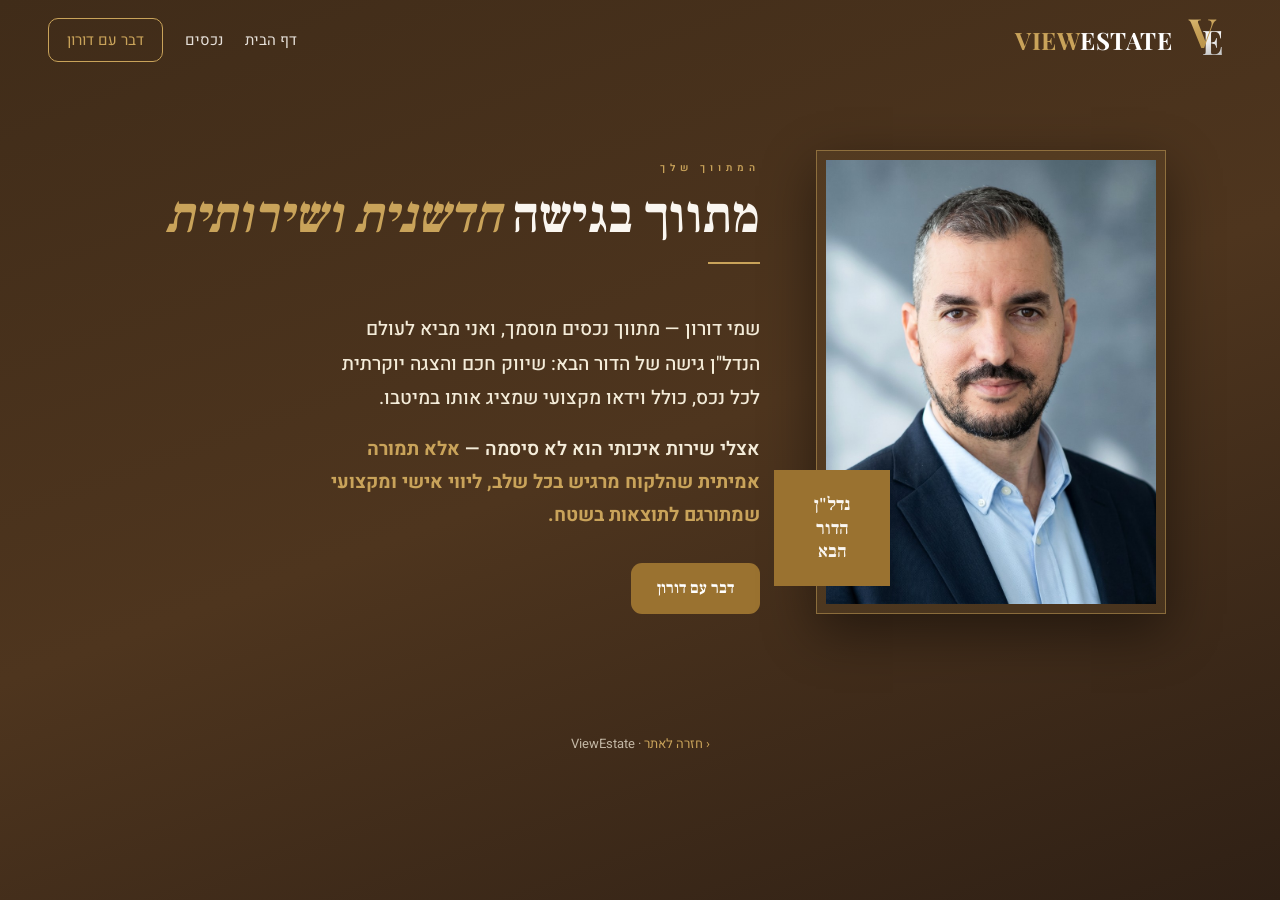
==== about.html @ c00131b1 "Move About to its own page (about.html); remove it from the homepage New standalone about.html in th" ====
<!DOCTYPE html>
<html lang="he" dir="rtl">
<head>
  <meta charset="UTF-8">
  <meta name="viewport" content="width=device-width, initial-scale=1.0">
  <title>אודות · דורון | ViewEstate</title>
  <meta name="description" content="דורון — מתווך נכסים מוסמך. גישת הדור הבא לנדל״ן: שיווק חכם, וידאו מקצועי והצגה יוקרתית לכל נכס.">
  <link rel="preconnect" href="https://fonts.googleapis.com">
  <link rel="preconnect" href="https://fonts.gstatic.com" crossorigin>
  <link href="https://fonts.googleapis.com/css2?family=Frank+Ruhl+Libre:wght@500;700;900&family=Heebo:wght@300;400;500;700&family=Playfair+Display:wght@700&display=swap" rel="stylesheet">
  <style>
    :root {
      --bg-dark: #1C1008; --gold: #9A7230; --gold-light: #C9A35A; --gold-pale: #E8D5A8;
      --text-light: #F4ECD9; --text-dim: rgba(244,236,217,.72);
      --serif: 'Frank Ruhl Libre','David',Georgia,serif; --sans: 'Heebo',Arial,sans-serif;
      --ease: cubic-bezier(0.25,0.46,0.45,0.94);
    }
    * { box-sizing: border-box; }
    body {
      margin: 0; font-family: var(--sans); color: var(--text-light);
      background: linear-gradient(160deg,#402C19 0%,#4E351E 50%,#2F2015 100%) fixed;
      min-height: 100vh; line-height: 1.6;
    }

    /* nav */
    .nav { display: flex; align-items: center; justify-content: space-between; padding: 18px 48px; }
    .nav__logo { display: flex; align-items: center; gap: 12px; text-decoration: none; }
    .nav__logo svg { height: 42px; width: auto; }
    .nav__logo .word { font-family: 'Playfair Display',serif; font-weight: 700; font-size: 24px; letter-spacing: .5px; color: #fff; }
    .nav__logo .word b { color: var(--gold-light); }
    .nav__right { display: flex; align-items: center; gap: 22px; }
    .nav__right a { color: rgba(248,244,238,.9); text-decoration: none; font-size: 15px; }
    .nav__right a:hover { color: var(--gold-light); }
    .nav__cta { border: 1.5px solid var(--gold-light); color: var(--gold-light) !important; border-radius: 10px; padding: 9px 18px; transition: background .3s var(--ease); }
    .nav__cta:hover { background: var(--gold-light); color: var(--bg-dark) !important; }

    /* about */
    .sec-about { padding: 70px 64px 90px; max-width: 1180px; margin: 0 auto; }
    .about-grid { display: grid; grid-template-columns: 350px 1fr; gap: 56px; align-items: stretch; }
    .about-visual { position: relative; display: flex; flex-direction: column; }
    .about-body { display: flex; flex-direction: column; justify-content: center; }
    .about-img-wrap {
      flex: 1; min-height: 340px; overflow: hidden; padding: 9px;
      border: 1px solid rgba(201,163,90,.5); background: rgba(201,163,90,.07);
      box-shadow: 0 18px 50px rgba(0,0,0,.45);
    }
    .about-img-wrap img { width: 100%; height: 100%; object-fit: cover; object-position: center 22%; transition: transform 1.2s var(--ease); }
    .about-img-wrap:hover img { transform: scale(1.04); }
    .about-badge {
      position: absolute; bottom: 28px; left: -42px; width: 116px; height: 116px;
      background: var(--gold); display: flex; flex-direction: column; align-items: center; justify-content: center; text-align: center;
    }
    .about-badge__txt { font-family: var(--serif); font-size: 18px; font-weight: 700; line-height: 1.3; color: #FAF6F0; }

    .section-eyebrow { font-size: 10px; letter-spacing: 5px; text-transform: uppercase; color: var(--gold-light); font-weight: 600; margin-bottom: 12px; }
    .section-h2 { font-family: var(--serif); font-size: clamp(32px,4vw,54px); font-weight: 700; line-height: 1.1; color: #FAF6F0; margin: 0; }
    .section-h2 .em { color: var(--gold-light); font-style: italic; }
    .gold-bar { width: 52px; height: 2px; background: var(--gold-light); margin: 18px 0 26px; }
    .about-text { font-size: 19px; line-height: 1.8; font-weight: 500; color: var(--text-light); margin: 22px 0 18px; max-width: 440px; }
    .about-text--accent { margin: 0 0 30px; max-width: 440px; font-size: 19px; line-height: 1.75; font-weight: 600; color: var(--text-light); }
    .about-text--accent strong { color: var(--gold-light); font-weight: 700; }
    .about-cta { display: inline-flex; align-items: center; gap: 9px; align-self: flex-start; background: var(--gold); color: #fff; text-decoration: none; font-family: var(--serif); font-weight: 700; font-size: 16px; padding: 13px 26px; border-radius: 11px; transition: transform .3s var(--ease), box-shadow .3s var(--ease); }
    .about-cta:hover { transform: translateY(-2px); box-shadow: 0 14px 30px rgba(0,0,0,.4); }

    footer { text-align: center; padding: 30px 20px 46px; color: var(--text-dim); font-size: 13px; }
    footer a { color: var(--gold-light); text-decoration: none; }

    @media (max-width: 880px) {
      .nav { padding: 16px 20px; }
      .nav__right a:not(.nav__cta) { display: none; }
      .sec-about { padding: 30px 20px 56px; }
      .about-grid { display: flex; flex-direction: column; gap: 26px; }
      .about-body { order: 1; }
      .about-visual { order: 2; align-items: center; }
      .about-img-wrap { flex: none; width: 190px; height: 224px; min-height: 0; padding: 6px; margin: 0 auto; }
      .about-badge { display: none; }
      .about-text, .about-text--accent { max-width: none; font-size: 17.5px; }
    }
  </style>
</head>
<body>
  <nav class="nav">
    <a href="index.html" class="nav__logo">
      <svg viewBox="0 0 256 224" aria-hidden="true">
        <defs>
          <linearGradient id="g" x1="0" y1="0" x2="0.2" y2="1"><stop offset="0" stop-color="#ECD08A"/><stop offset=".5" stop-color="#C9A35A"/><stop offset="1" stop-color="#B58F44"/></linearGradient>
          <linearGradient id="s" x1="0" y1="0" x2="0.1" y2="1"><stop offset="0" stop-color="#FFFFFF"/><stop offset=".55" stop-color="#EDEDED"/><stop offset="1" stop-color="#B9B9B9"/></linearGradient>
        </defs>
        <text x="150" y="190" text-anchor="middle" font-family="'Playfair Display',Didot,Georgia,serif" font-weight="700" font-size="180" fill="url(#s)">E</text>
        <text x="96" y="157" text-anchor="middle" font-family="'Playfair Display',Didot,Georgia,serif" font-weight="700" font-size="215" fill="url(#g)">V</text>
      </svg>
      <span class="word"><b>VIEW</b>ESTATE</span>
    </a>
    <div class="nav__right">
      <a href="index.html">דף הבית</a>
      <a href="index.html#properties">נכסים</a>
      <a href="index.html#contact" class="nav__cta">דבר עם דורון</a>
    </div>
  </nav>

  <main class="sec-about">
    <div class="about-grid">
      <div class="about-visual">
        <div class="about-img-wrap">
          <img src="doron.jpg?v=2" alt="דורון — מתווך נכסים מוסמך, ViewEstate" decoding="async">
        </div>
        <div class="about-badge">
          <div class="about-badge__txt">נדל"ן<br>הדור<br>הבא</div>
        </div>
      </div>

      <div class="about-body">
        <p class="section-eyebrow">המתווך שלך</p>
        <h2 class="section-h2">מתווך בגישה <span class="em">חדשנית ושירותית</span></h2>
        <div class="gold-bar"></div>
        <p class="about-text">
          שמי דורון — מתווך נכסים מוסמך,
          ואני מביא לעולם הנדל"ן גישה של הדור הבא:
          שיווק חכם והצגה יוקרתית לכל נכס,
          כולל וידאו מקצועי שמציג אותו במיטבו.
        </p>
        <p class="about-text--accent">
          אצלי שירות איכותי הוא לא סיסמה —
          <strong>אלא תמורה אמיתית שהלקוח מרגיש בכל שלב,
          ליווי אישי ומקצועי שמתורגם לתוצאות בשטח.</strong>
        </p>
        <a href="index.html#contact" class="about-cta">דבר עם דורון</a>
      </div>
    </div>
  </main>

  <footer>
    <a href="index.html">‹ חזרה לאתר</a> · ViewEstate
  </footer>
</body>
</html>
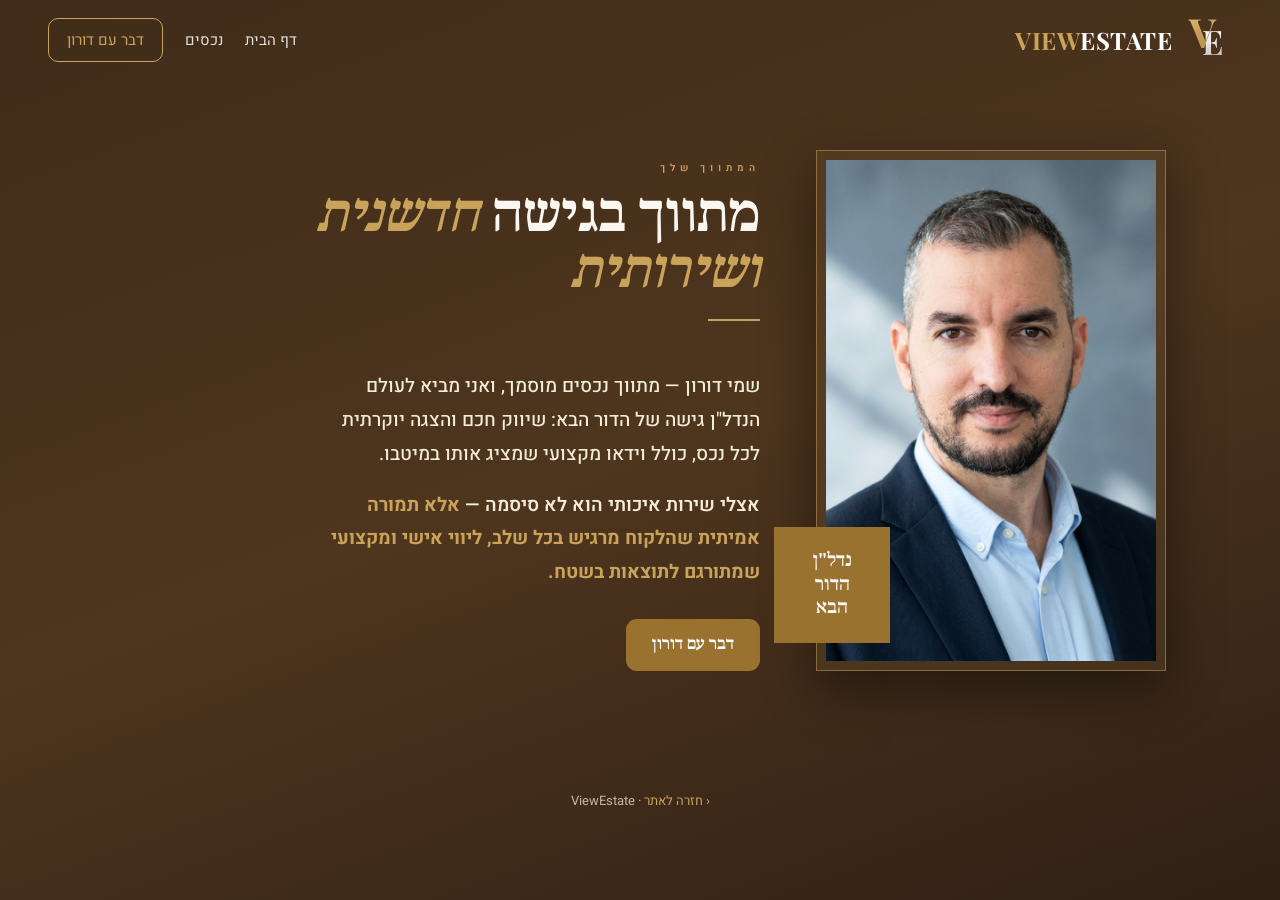
==== commit f5d7b115: "Switch Hebrew headline font to Noto Serif Hebrew (Narkis style) Co-Authored-By: Claude Opus 5.5 <nor" ====
--- a/about.html
+++ b/about.html
@@ -7,12 +7,12 @@
   <meta name="description" content="דורון — מתווך נכסים מוסמך. גישת הדור הבא לנדל״ן: שיווק חכם, וידאו מקצועי והצגה יוקרתית לכל נכס.">
   <link rel="preconnect" href="https://fonts.googleapis.com">
   <link rel="preconnect" href="https://fonts.gstatic.com" crossorigin>
-  <link href="https://fonts.googleapis.com/css2?family=Frank+Ruhl+Libre:wght@500;700;900&family=Heebo:wght@300;400;500;700&family=Playfair+Display:wght@700&display=swap" rel="stylesheet">
+  <link href="https://fonts.googleapis.com/css2?family=Noto+Serif+Hebrew:wght@500;700;900&family=Heebo:wght@300;400;500;700&family=Playfair+Display:wght@700&display=swap" rel="stylesheet">
   <style>
     :root {
       --bg-dark: #1C1008; --gold: #9A7230; --gold-light: #C9A35A; --gold-pale: #E8D5A8;
       --text-light: #F4ECD9; --text-dim: rgba(244,236,217,.72);
-      --serif: 'Frank Ruhl Libre','David',Georgia,serif; --sans: 'Heebo',Arial,sans-serif;
+      --serif: 'Noto Serif Hebrew','David',Georgia,serif; --sans: 'Heebo',Arial,sans-serif;
       --ease: cubic-bezier(0.25,0.46,0.45,0.94);
     }
     * { box-sizing: border-box; }
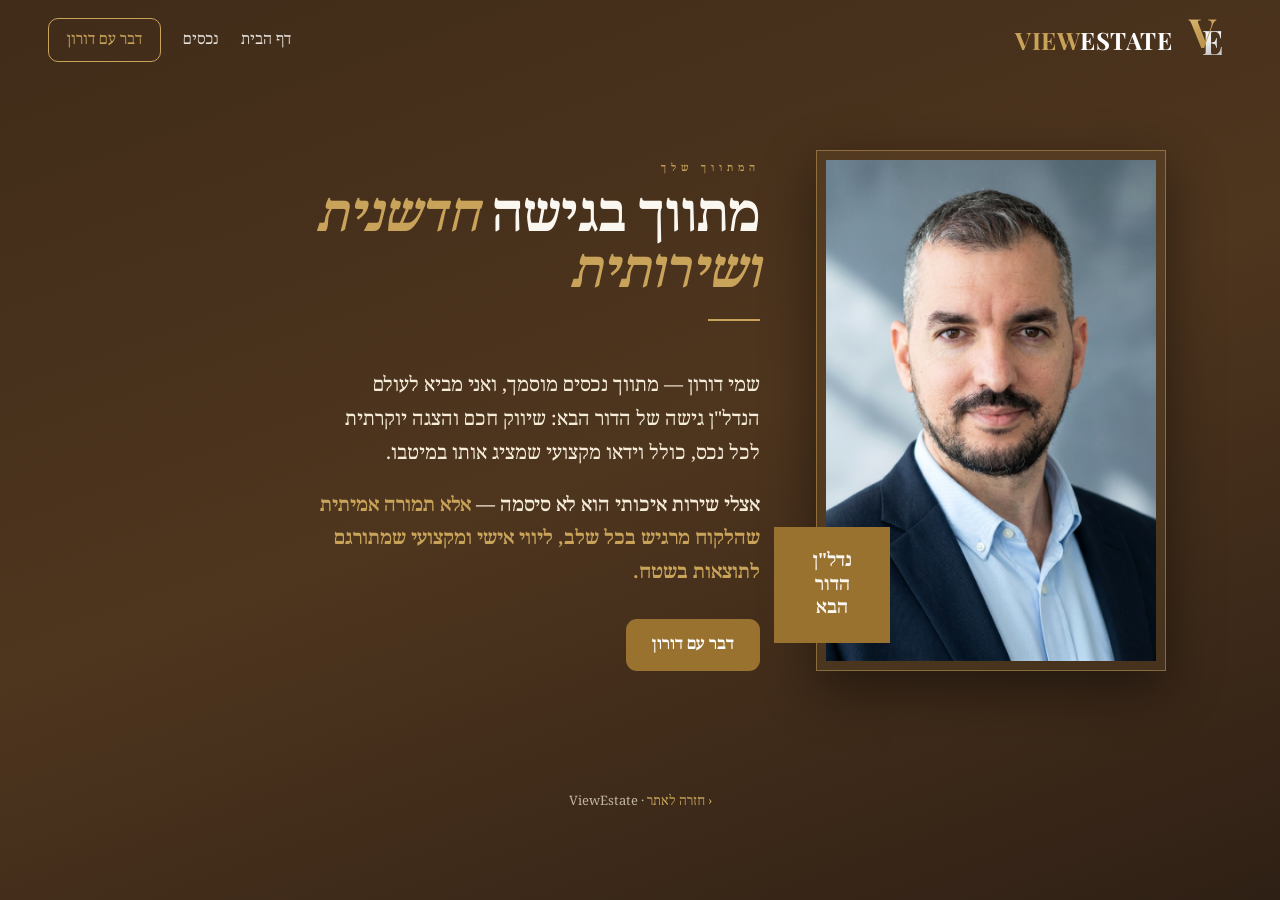
==== commit 09c95391: "Use title font (Noto Serif Hebrew) for all site text Co-Authored-By: Claude Opus 5.5 <noreply@anthro" ====
--- a/about.html
+++ b/about.html
@@ -7,12 +7,12 @@
   <meta name="description" content="דורון — מתווך נכסים מוסמך. גישת הדור הבא לנדל״ן: שיווק חכם, וידאו מקצועי והצגה יוקרתית לכל נכס.">
   <link rel="preconnect" href="https://fonts.googleapis.com">
   <link rel="preconnect" href="https://fonts.gstatic.com" crossorigin>
-  <link href="https://fonts.googleapis.com/css2?family=Noto+Serif+Hebrew:wght@500;700;900&family=Heebo:wght@300;400;500;700&family=Playfair+Display:wght@700&display=swap" rel="stylesheet">
+  <link href="https://fonts.googleapis.com/css2?family=Noto+Serif+Hebrew:wght@300;400;500;600;700;900&family=Heebo:wght@300;400;500;700&family=Playfair+Display:wght@700&display=swap" rel="stylesheet">
   <style>
     :root {
       --bg-dark: #1C1008; --gold: #9A7230; --gold-light: #C9A35A; --gold-pale: #E8D5A8;
       --text-light: #F4ECD9; --text-dim: rgba(244,236,217,.72);
-      --serif: 'Noto Serif Hebrew','David',Georgia,serif; --sans: 'Heebo',Arial,sans-serif;
+      --serif: 'Noto Serif Hebrew','David',Georgia,serif; --sans: 'Noto Serif Hebrew', 'David', Georgia, serif;
       --ease: cubic-bezier(0.25,0.46,0.45,0.94);
     }
     * { box-sizing: border-box; }
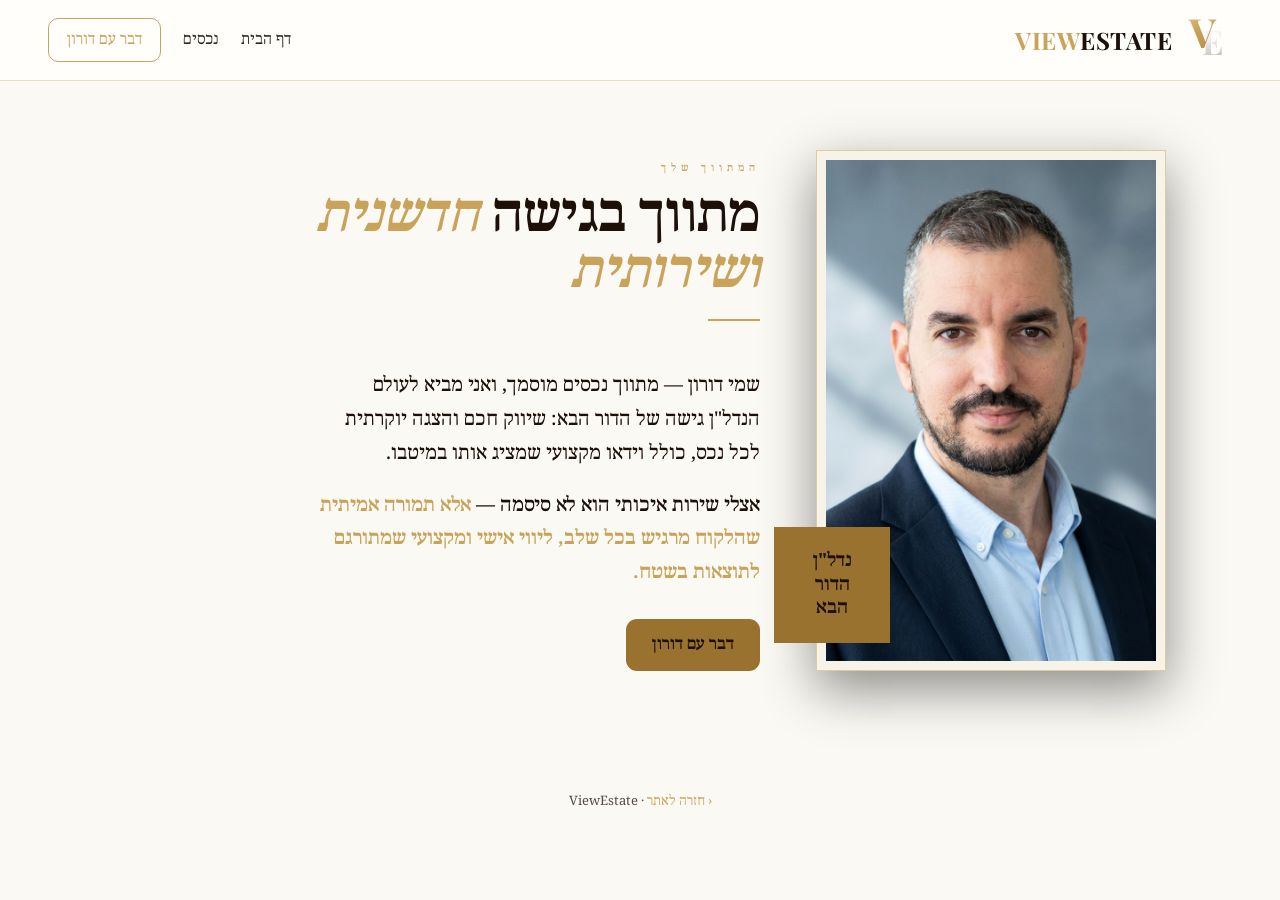
==== commit bcb606b6: "Switch site to ivory white light theme; replace hero fingerprint line with scroll hint Theme lives i" ====
--- a/about.html
+++ b/about.html
@@ -77,6 +77,7 @@
       .about-text, .about-text--accent { max-width: none; font-size: 17.5px; }
     }
   </style>
+  <link rel="stylesheet" href="theme-light.css"><!-- theme-light -->
 </head>
 <body>
   <nav class="nav">
@@ -132,5 +133,6 @@
   <footer>
     <a href="index.html">‹ חזרה לאתר</a> · ViewEstate
   </footer>
+<script src="theme-light.js"></script><!-- theme-light -->
 </body>
 </html>
--- a/theme-light.css
+++ b/theme-light.css
@@ -0,0 +1,22 @@
+/* Light "ivory white" theme layered over the original dark design.
+   To go back to the original colors, remove the theme-light.css / theme-light.js
+   lines from the pages (or check out the git tag original-dark-theme). */
+body { background: #FBF9F4 !important; }
+.site-bg { background: linear-gradient(160deg, #FFFEFB 0%, #FBF9F4 50%, #F5F1EA 100%) !important; }
+.site-bg .o1, .site-bg .o2, .site-bg .o3 { opacity: .55; }
+.nav { background: rgba(255,254,251,.96) !important; box-shadow: 0 1px 0 rgba(154,114,48,.22) !important; }
+.nav__ham span { background: #6B4E1A !important; }
+::placeholder { color: rgba(28,16,8,.38) !important; }
+
+/* gradient text: silver -> dark brown, light gold -> deeper gold */
+.logo-e, .wm-e, .hero__h1 .h1-silver {
+  background-image: linear-gradient(170deg, #4A3626 0%, #2A1A0E 55%, #1C1008 100%) !important;
+  color: #1C1008 !important;
+}
+.logo-v, .wm-v, .hero__h1 .h1-gold, .sig-accent {
+  background-image: linear-gradient(165deg, #C29A4C 0%, #A67C34 45%, #7E5B1E 100%) !important;
+  color: #9A7230 !important;
+}
+.hero__tagline {
+  background-image: linear-gradient(100deg, #7E5B1E 0%, #A67C34 20%, #C9A35A 36%, #D8BC7A 50%, #B58F44 66%, #9A7230 82%, #7E5B1E 100%) !important;
+}
